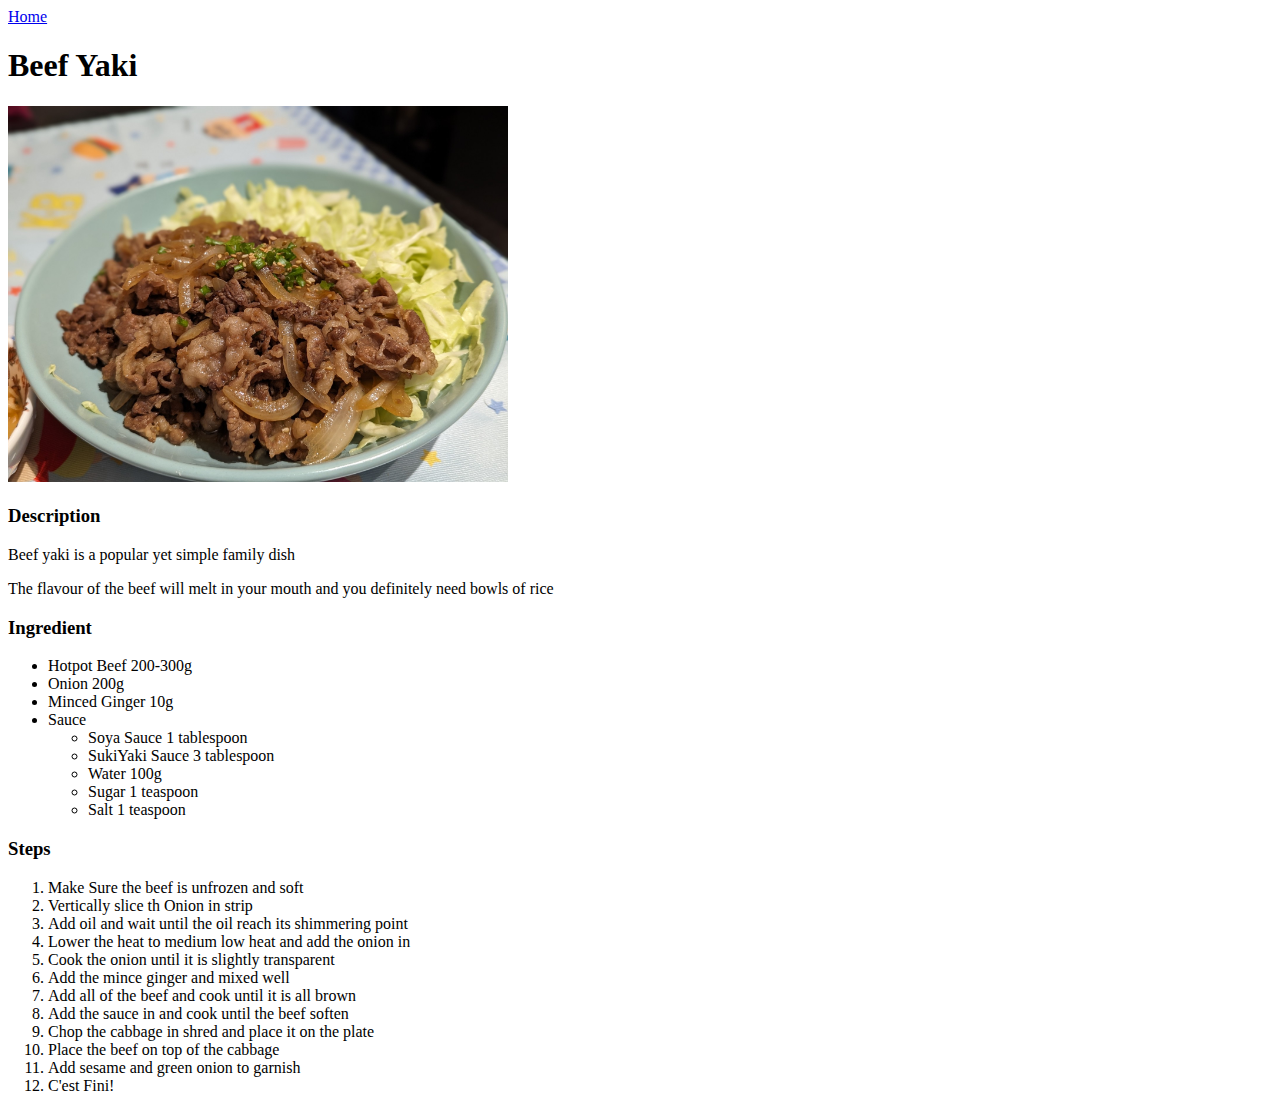
==== recipes/beef-yaki.html @ 40f15d1b "Initial Build of the Odin recipes" ====
<!DOCTYPE html>
<html lang="en">
<head>
    <meta charset="UTF-8">
    <meta name="viewport" content="width=device-width, initial-scale=1.0">
    <title>Beef-Yaki</title>
</head>
<body>
    <a href="../index.html">Home</a>
    <h1>Beef Yaki</h1>
    <img src="../images/beef yaki.JPEG" alt="beef-yaki" width="500" >
    <div class="description">
        <h3>Description</h3>
        <p>Beef yaki is a popular yet simple family dish</p>
        <p>The flavour of the beef will melt in your mouth and you definitely need bowls of rice</p>
    </div>
    <div class="ingredient">
        <h3>Ingredient</h3>
        <ul>
            <li>Hotpot Beef 200-300g</li>
            <li>Onion 200g </li>
            <li>Minced Ginger 10g</li>
            <li>Sauce
                <ul>
                    <li>Soya Sauce 1 tablespoon</li>
                    <li>SukiYaki Sauce 3 tablespoon</li>
                    <li>Water 100g</li>
                    <li>Sugar 1 teaspoon</li>
                    <li>Salt 1 teaspoon</li>
                </ul>
            </li>
        </ul>
    </div>
    <div class="steps">
        <h3>Steps</h3>
        <ol>
            <li>Make Sure the beef is unfrozen and soft</li>
            <li>Vertically slice th Onion in strip</li>
            <li>Add oil and wait until the oil reach its shimmering point </li>
            <li>Lower the heat to medium low heat and add the onion in</li>
            <li>Cook the onion until it is slightly transparent</li>
            <li>Add the mince ginger and mixed well</li>
            <li>Add all of the beef and cook until it is all brown</li>
            <li>Add the sauce in and cook until the beef soften</li>
            <li>Chop the cabbage in shred and place it on the plate</li>
            <li>Place the beef on top of the cabbage</li>
            <li>Add sesame and green onion to garnish</li>
            <li>C'est Fini!</li>
        </ol>
    </div>

</body>
</html>
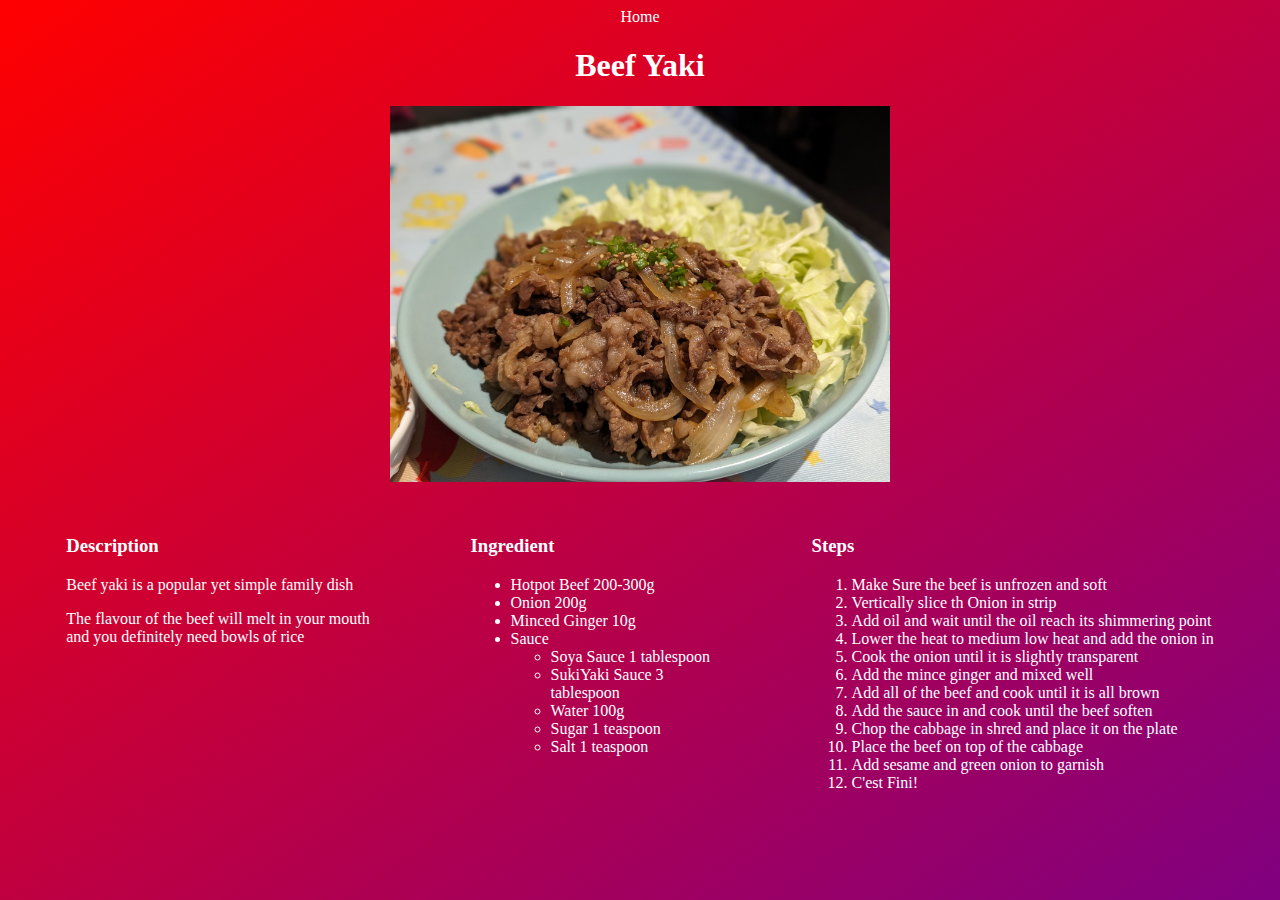
==== commit 4aa658cd: "Add Basic CSS Style for all pages" ====
--- a/recipes/beef-yaki.html
+++ b/recipes/beef-yaki.html
@@ -4,11 +4,13 @@
     <meta charset="UTF-8">
     <meta name="viewport" content="width=device-width, initial-scale=1.0">
     <title>Beef-Yaki</title>
+    <link rel="stylesheet" href="../styles/styles.css">
 </head>
 <body>
     <a href="../index.html">Home</a>
     <h1>Beef Yaki</h1>
     <img src="../images/beef yaki.JPEG" alt="beef-yaki" width="500" >
+    <div class="container">
     <div class="description">
         <h3>Description</h3>
         <p>Beef yaki is a popular yet simple family dish</p>
@@ -48,6 +50,6 @@
             <li>C'est Fini!</li>
         </ol>
     </div>
-
+</div>
 </body>
 </html>--- a/styles/styles.css
+++ b/styles/styles.css
@@ -0,0 +1,46 @@
+html{
+    background:linear-gradient(to bottom right, red,purple);
+    width: 100%;
+    height: 100%;
+    background-size:auto;
+    color: white;
+    text-align: center;
+    margin:auto;
+}
+
+nav ul{
+    display: flex;
+}
+
+nav ul li{
+    display: block;
+    margin: 20px;
+    padding: 20px;
+    border:black solid 1px;
+    list-style-type: none;
+}
+
+
+a{
+    text-decoration: none;
+    color:white;
+}
+
+div.container{
+    display: flex;
+    text-align: left;
+    justify-content: space-evenly;
+}
+
+.container div{
+    margin: 30px;
+    
+}
+
+.description{
+    width: 25%;
+}
+
+.ingredient{
+    width: 20%;
+}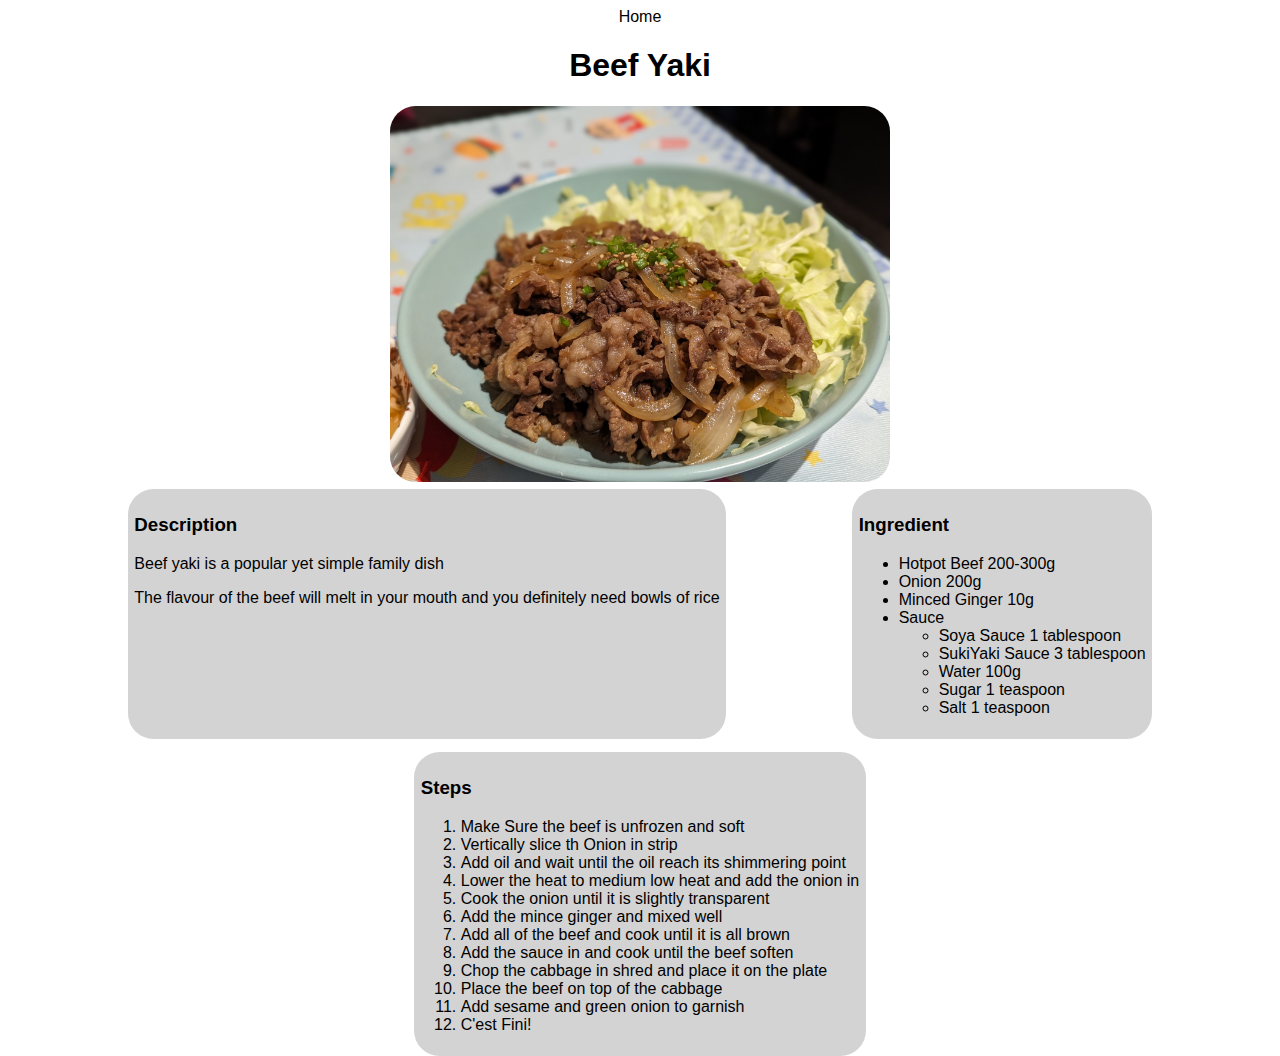
==== commit 46d47f0e: "Update CSS and Layout by Flexbox" ====
--- a/recipes/beef-yaki.html
+++ b/recipes/beef-yaki.html
@@ -1,55 +1,58 @@
 <!DOCTYPE html>
 <html lang="en">
+
 <head>
     <meta charset="UTF-8">
     <meta name="viewport" content="width=device-width, initial-scale=1.0">
     <title>Beef-Yaki</title>
     <link rel="stylesheet" href="../styles/styles.css">
 </head>
+
 <body>
     <a href="../index.html">Home</a>
     <h1>Beef Yaki</h1>
-    <img src="../images/beef yaki.JPEG" alt="beef-yaki" width="500" >
+    <img src="../images/beef yaki.JPEG" alt="beef-yaki" width="500">
     <div class="container">
-    <div class="description">
-        <h3>Description</h3>
-        <p>Beef yaki is a popular yet simple family dish</p>
-        <p>The flavour of the beef will melt in your mouth and you definitely need bowls of rice</p>
+        <div class="description">
+            <h3>Description</h3>
+            <p>Beef yaki is a popular yet simple family dish</p>
+            <p>The flavour of the beef will melt in your mouth and you definitely need bowls of rice</p>
+        </div>
+        <div class="ingredient">
+            <h3>Ingredient</h3>
+            <ul>
+                <li>Hotpot Beef 200-300g</li>
+                <li>Onion 200g </li>
+                <li>Minced Ginger 10g</li>
+                <li>Sauce
+                    <ul>
+                        <li>Soya Sauce 1 tablespoon</li>
+                        <li>SukiYaki Sauce 3 tablespoon</li>
+                        <li>Water 100g</li>
+                        <li>Sugar 1 teaspoon</li>
+                        <li>Salt 1 teaspoon</li>
+                    </ul>
+                </li>
+            </ul>
+        </div>
+        <div class="steps">
+            <h3>Steps</h3>
+            <ol>
+                <li>Make Sure the beef is unfrozen and soft</li>
+                <li>Vertically slice th Onion in strip</li>
+                <li>Add oil and wait until the oil reach its shimmering point </li>
+                <li>Lower the heat to medium low heat and add the onion in</li>
+                <li>Cook the onion until it is slightly transparent</li>
+                <li>Add the mince ginger and mixed well</li>
+                <li>Add all of the beef and cook until it is all brown</li>
+                <li>Add the sauce in and cook until the beef soften</li>
+                <li>Chop the cabbage in shred and place it on the plate</li>
+                <li>Place the beef on top of the cabbage</li>
+                <li>Add sesame and green onion to garnish</li>
+                <li>C'est Fini!</li>
+            </ol>
+        </div>
     </div>
-    <div class="ingredient">
-        <h3>Ingredient</h3>
-        <ul>
-            <li>Hotpot Beef 200-300g</li>
-            <li>Onion 200g </li>
-            <li>Minced Ginger 10g</li>
-            <li>Sauce
-                <ul>
-                    <li>Soya Sauce 1 tablespoon</li>
-                    <li>SukiYaki Sauce 3 tablespoon</li>
-                    <li>Water 100g</li>
-                    <li>Sugar 1 teaspoon</li>
-                    <li>Salt 1 teaspoon</li>
-                </ul>
-            </li>
-        </ul>
-    </div>
-    <div class="steps">
-        <h3>Steps</h3>
-        <ol>
-            <li>Make Sure the beef is unfrozen and soft</li>
-            <li>Vertically slice th Onion in strip</li>
-            <li>Add oil and wait until the oil reach its shimmering point </li>
-            <li>Lower the heat to medium low heat and add the onion in</li>
-            <li>Cook the onion until it is slightly transparent</li>
-            <li>Add the mince ginger and mixed well</li>
-            <li>Add all of the beef and cook until it is all brown</li>
-            <li>Add the sauce in and cook until the beef soften</li>
-            <li>Chop the cabbage in shred and place it on the plate</li>
-            <li>Place the beef on top of the cabbage</li>
-            <li>Add sesame and green onion to garnish</li>
-            <li>C'est Fini!</li>
-        </ol>
-    </div>
-</div>
 </body>
+
 </html>--- a/styles/styles.css
+++ b/styles/styles.css
@@ -1,46 +1,54 @@
 html{
-    background:linear-gradient(to bottom right, red,purple);
+    background-image: url(../images/lukas-blazek-f-TWhXOrLiU-unsplash.jpg);
+    background-size:cover;
+    background-color:linear-gradient(to bottom right, red,purple);
     width: 100%;
     height: 100%;
-    background-size:auto;
-    color: white;
+    color: black;
     text-align: center;
+    margin:auto;
+    font-family: "Roboto", Helvetica, sans-serif;
+}
+
+/* main page */
+
+img{
+    border-radius: 2vw;
+    display: block;
     margin:auto;
 }
 
-nav ul{
-    display: flex;
+.credit{
+    position: fixed;
+    margin: 10px;
+    right:0;
+    bottom: 0;
+
 }
-
-nav ul li{
-    display: block;
-    margin: 20px;
-    padding: 20px;
-    border:black solid 1px;
-    list-style-type: none;
-}
-
 
 a{
     text-decoration: none;
-    color:white;
+    color:black;
 }
+
+.menu{ 
+    font-size: xx-large;
+}
+
+/* Recipes Page */
 
 div.container{
     display: flex;
+    flex-wrap: wrap;
+    height: 300px;
+    justify-content: space-evenly;
     text-align: left;
-    justify-content: space-evenly;
+
 }
 
-.container div{
-    margin: 30px;
-    
+.container > div{
+    border-radius: 2vw;
+    margin: 0.5vw;
+    padding: 0.5vw;
+    background-color: rgba(200,200,200,0.8);
 }
-
-.description{
-    width: 25%;
-}
-
-.ingredient{
-    width: 20%;
-}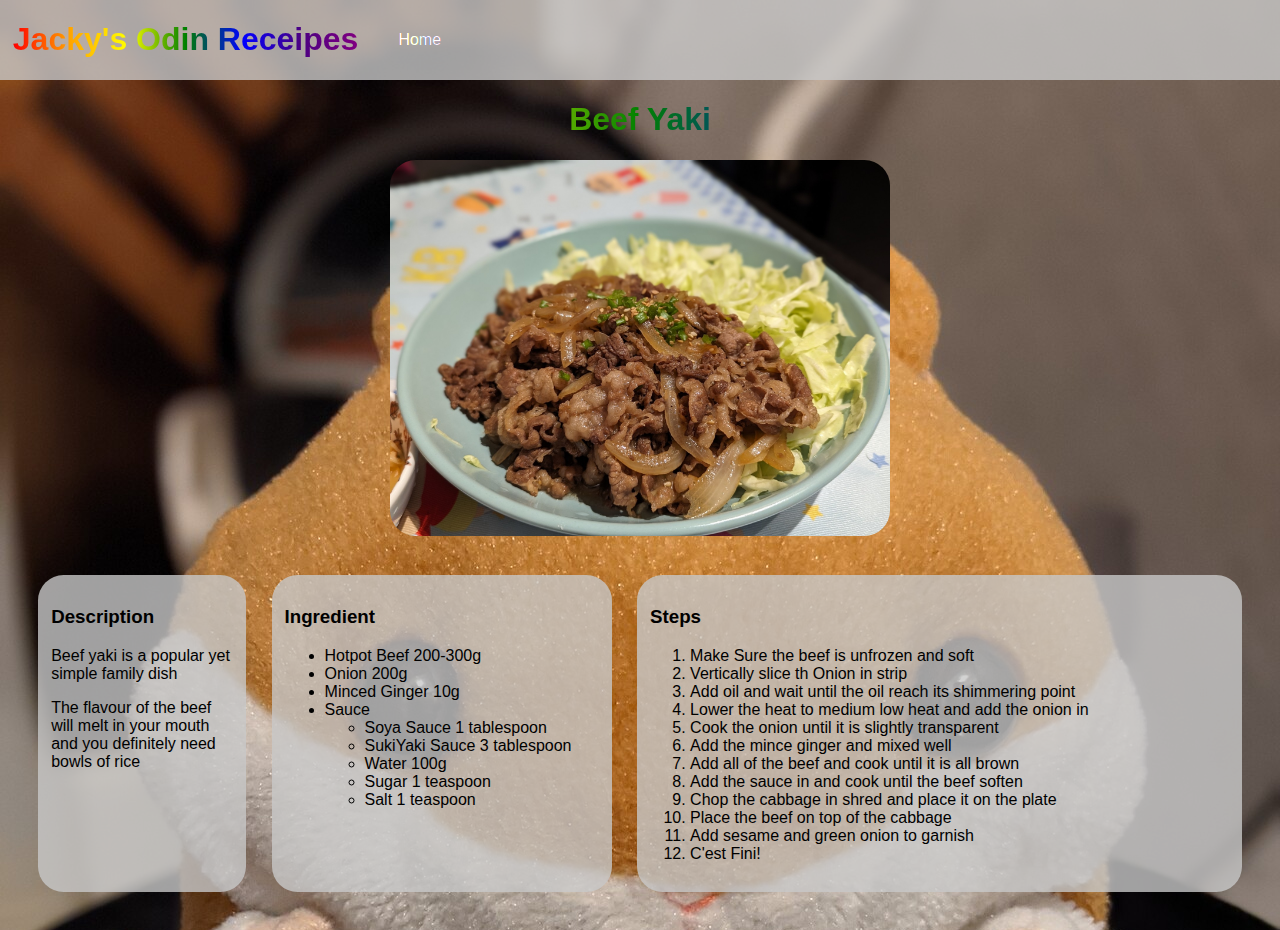
==== commit 3fca187e: "Update CSS Flexbox behaviour" ====
--- a/recipes/beef-yaki.html
+++ b/recipes/beef-yaki.html
@@ -9,7 +9,12 @@
 </head>
 
 <body>
-    <a href="../index.html">Home</a>
+    <nav>
+        <h1>Jacky's Odin Receipes</h1>
+        <ul>
+            <li><a href="../index.html">Home</a></li>
+        </ul>
+    </nav>
     <h1>Beef Yaki</h1>
     <img src="../images/beef yaki.JPEG" alt="beef-yaki" width="500">
     <div class="container">
--- a/styles/styles.css
+++ b/styles/styles.css
@@ -1,54 +1,118 @@
-html{
-    background-image: url(../images/lukas-blazek-f-TWhXOrLiU-unsplash.jpg);
-    background-size:cover;
-    background-color:linear-gradient(to bottom right, red,purple);
-    width: 100%;
-    height: 100%;
-    color: black;
-    text-align: center;
-    margin:auto;
-    font-family: "Roboto", Helvetica, sans-serif;
+html {
+  background-image: url(../images/PXL_20210316_120442199.PORTRAIT.jpg);
+  background-size: cover;
+  background-color: linear-gradient(to bottom right, red, purple);
+  color: black;
+  text-align: center;
+  margin: auto;
+  font-family: "Roboto", Helvetica, sans-serif;
+  min-width: 500px;
+}
+
+body {
+  display: flex;
+  flex-direction: column;
+  min-height: 100vh;
+  width: 100%;
+  margin: 0;
+}
+
+main {
+  flex: 1;
 }
 
 /* main page */
 
-img{
-    border-radius: 2vw;
-    display: block;
-    margin:auto;
+img {
+  border-radius: 2vw;
+  display: block;
+  margin: auto;
 }
 
-.credit{
-    position: fixed;
-    margin: 10px;
-    right:0;
-    bottom: 0;
-
+nav {
+  display: flex;
+  background-color: rgba(200, 200, 200, 0.8);
+  padding-left: 1vw;
+  align-items: center;
 }
 
-a{
-    text-decoration: none;
-    color:black;
+nav ul {
+  list-style-type: none;
 }
 
-.menu{ 
-    font-size: xx-large;
+li a {
+  color: white;
+}
+
+li a:hover {
+  color: black;
+}
+
+h1,
+a {
+  color: transparent;
+  background-clip: text;
+  background-image: linear-gradient(
+    to right,
+    red,
+    orange,
+    yellow,
+    green,
+    blue,
+    indigo,
+    purple
+  );
+}
+
+footer {
+  height: 1vw;
+  margin: 0;
+  padding: 1vw;
+  background: rgba(200, 200, 200, 0.8);
+  display: flex;
+  color: white;
+  justify-content: flex-end;
+  align-items: center;
+}
+
+a {
+  text-decoration: none;
+}
+
+.recipe {
+  text-align: center;
+  flex: 0 1 auto !important;
+}
+
+.menu {
+  font-size: xx-large;
 }
 
 /* Recipes Page */
 
-div.container{
-    display: flex;
-    flex-wrap: wrap;
-    height: 300px;
-    justify-content: space-evenly;
-    text-align: left;
-
+div.container {
+  display: flex;
+  flex-wrap: wrap;
+  justify-content: space-evenly;
+  text-align: left;
+  margin: 2vw;
 }
 
-.container > div{
-    border-radius: 2vw;
-    margin: 0.5vw;
-    padding: 0.5vw;
-    background-color: rgba(200,200,200,0.8);
+.container > div {
+  border-radius: 2vw;
+  margin: 1vw;
+  padding: 1vw;
+  background-color: rgba(200, 200, 200, 0.8);
 }
+
+.description {
+  flex: 0.5 1 100px;
+}
+
+.ingredient {
+  flex: 1 1 150px;
+}
+
+.steps {
+  flex: 2 1 250px;
+}
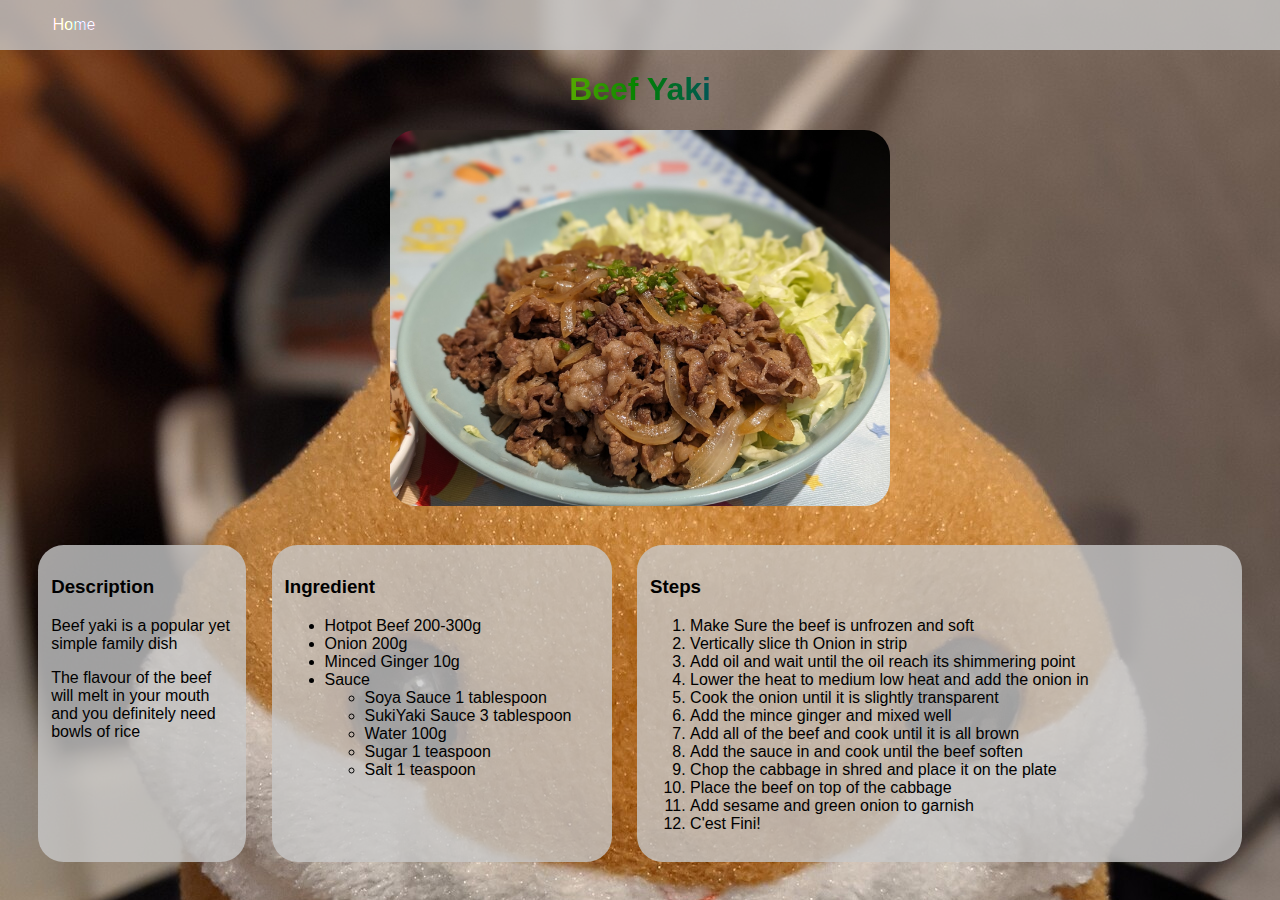
==== commit 6d1b5945: "Update to comply HTML and CSS Validation" ====
--- a/recipes/beef-yaki.html
+++ b/recipes/beef-yaki.html
@@ -10,13 +10,12 @@
 
 <body>
     <nav>
-        <h1>Jacky's Odin Receipes</h1>
         <ul>
             <li><a href="../index.html">Home</a></li>
         </ul>
     </nav>
     <h1>Beef Yaki</h1>
-    <img src="../images/beef yaki.JPEG" alt="beef-yaki" width="500">
+    <img src="../images/beef_yaki.JPEG" alt="beef-yaki" width="500">
     <div class="container">
         <div class="description">
             <h3>Description</h3>
--- a/styles/styles.css
+++ b/styles/styles.css
@@ -1,7 +1,6 @@
 html {
   background-image: url(../images/PXL_20210316_120442199.PORTRAIT.jpg);
   background-size: cover;
-  background-color: linear-gradient(to bottom right, red, purple);
   color: black;
   text-align: center;
   margin: auto;
